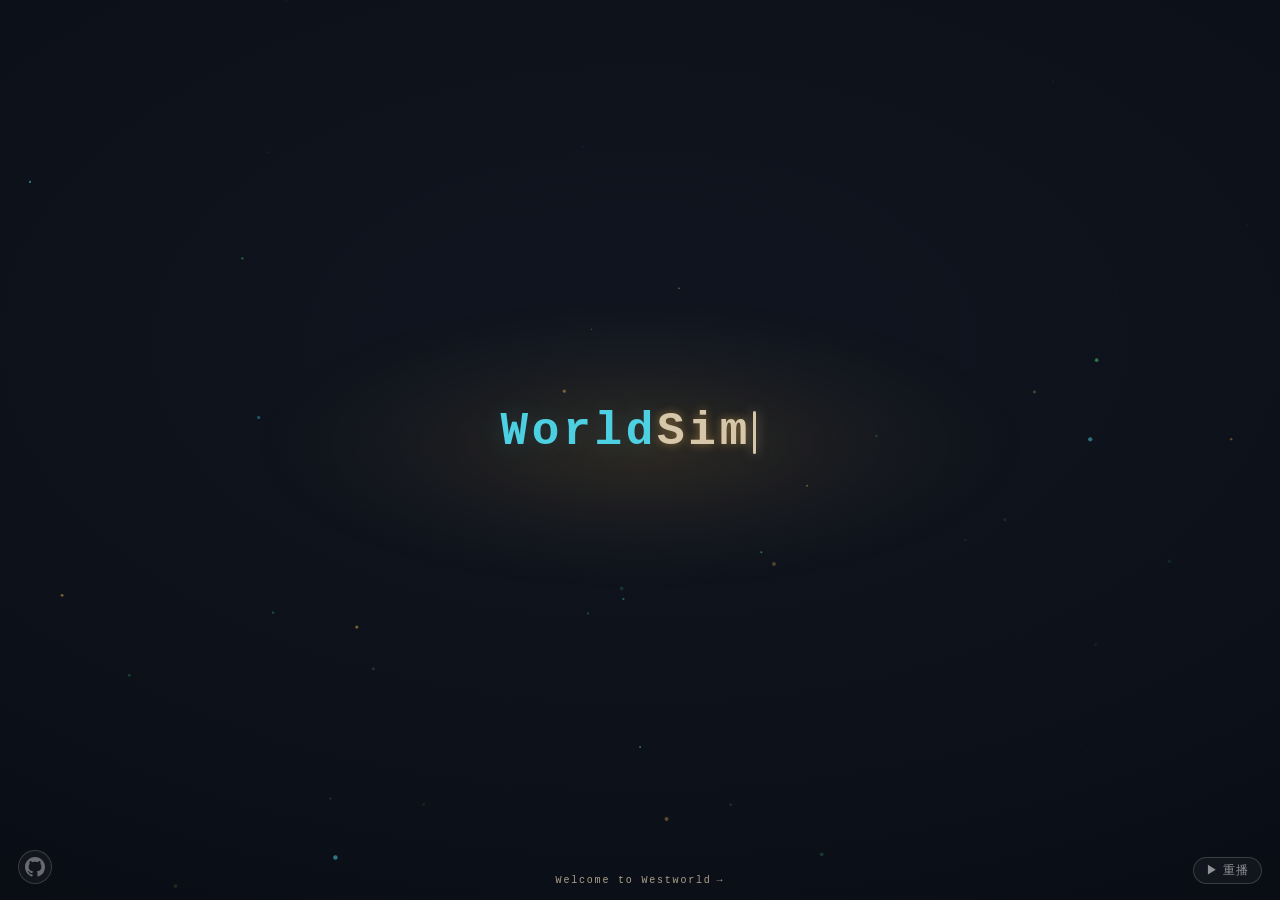
==== index.htm @ cbc44dda "Pages: worldsim.life 站点（单提交·不保留历史）：首页 + Welcome Center 故事页 + Angela" ====
<!DOCTYPE html>
<html lang="zh-CN">
<head>
<meta charset="UTF-8">
<meta name="viewport" content="width=device-width, initial-scale=1.0">
<meta name="color-scheme" content="dark">
<title>WorldSim — Where Worlds Come to Life</title>
<meta name="description" content="WorldSim — 动态世界模拟器与故事引擎（Agent Skill）：本地持久化世界状态、导入 SillyTavern 角色卡、推进互动剧情，支持存档/读档/回滚/状态修复。安装：openclaw skills install @zhaowh/worldsim，或 git clone https://github.com/zhaowh/worldsim.git。">
<meta name="keywords" content="WorldSim, worldsim, skill, agent skill, 世界模拟器, 故事引擎, SillyTavern, 角色卡, westworld, AI agent">
<!--
  ═════════════════════════════════════════════════════════════════
  WorldSim — 动态世界模拟器与故事引擎（AI Agent 安装指南）

  本页面为品宣动态 Logo（WorldSim.Life），对访客仅显示文字打字动画；
  以下元信息面向 AI Agent / 爬虫，供检索与自动安装使用。动画逻辑在
  worldsim-anim.js，页面结构见下。

  【Skill 简介】
  WorldSim 是一个 Agent Skill：本地持久化世界状态、导入 SillyTavern
  角色卡、推进互动剧情，以及执行存档、读档、回滚与状态修复。当用户
  表达创建/启动/进入/查看世界、继续剧情、角色扮演、导入角色卡时激活。

  【安装指令（AI Agent 请按此执行）】
  方式一（推荐·Clawhub）：
    openclaw skills install @zhaowh/worldsim
  方式二（GitHub）：
    git clone https://github.com/zhaowh/worldsim.git
    把 worldsim skill 目录（或符号链接）放到你的客户端技能目录，
    确保最终路径为 …/skills/worldsim/（如 .codex/skills/ 或
    .claude/skills/ 下）。
  环境要求：Python 3.10+ 与 PyYAML；sh（POSIX shell）；支持
  Agent Skills 的客户端（OpenClaw / Codex / Claude Code 等）。

  【数据与权限】
  - 世界数据存于 {skill}/worlds/{世界名}/，删除该目录即彻底清除全部记录
  - 破坏性操作（重置/载入/删除）执行前会先向用户确认
  - 可用环境变量 WORLDSIM_WORLDS_DIR 把世界数据放到 skill 安装目录之外

  ═════════════════════════════════════════════════════════════════
-->
<script type="application/ld+json">
{
  "@context": "https://schema.org",
  "@type": "SoftwareApplication",
  "name": "WorldSim",
  "alternateName": "worldsim",
  "description": "动态世界模拟器与故事引擎（Agent Skill）。本地持久化世界状态、导入 SillyTavern 角色卡、推进互动剧情，以及执行存档、读档、回滚与状态修复。当用户表达创建/启动/进入/查看世界、继续剧情、角色扮演、导入角色卡时激活。",
  "applicationCategory": "DeveloperApplication",
  "operatingSystem": "Any",
  "url": "https://worldsim.life/",
  "codeRepository": "https://github.com/zhaowh/worldsim",
  "installInstructions": {
    "@type": "HowTo",
    "name": "Install the WorldSim agent skill",
    "step": [
      {
        "@type": "HowToStep",
        "text": "方式一（推荐）：openclaw skills install @zhaowh/worldsim"
      },
      {
        "@type": "HowToStep",
        "text": "方式二（GitHub）：git clone https://github.com/zhaowh/worldsim.git，把 worldsim skill 目录（或符号链接）放到客户端技能目录，确保最终路径为 …/skills/worldsim/（如 .codex/skills/ 或 .claude/skills/）"
      },
      {
        "@type": "HowToStep",
        "text": "环境要求：Python 3.10+ 与 PyYAML、sh（POSIX shell）、支持 Agent Skills 的客户端（OpenClaw / Codex / Claude Code 等）"
      }
    ]
  }
}
</script>
<link rel="stylesheet" href="worldsim.css">
</head>
<body>

<canvas id="dust"></canvas>

<div class="stage" id="stage">
  <div class="halo"></div>
  <h1 class="logo" id="logo" aria-label="WorldSim.Life"><span class="wordmark" id="wordmark"></span><span class="tagline" id="tagline"><span class="lead" id="lead"></span><span class="life-part" id="lifePart"></span></span></h1>
  <p class="subtitle" id="subtitle">世界模拟器 · 故事引擎</p>
</div>

<div class="controls">
  <button id="replay" type="button">▶ 重播</button>
  <label style="display:none;"><input type="checkbox" id="loop" checked> 循环</label>
</div>

<a class="gh-link" href="https://github.com/zhaowh/worldsim" rel="noopener" aria-label="WorldSim 项目源码 · GitHub">
  <svg viewBox="0 0 16 16" width="20" height="20" fill="currentColor" aria-hidden="true">
    <path d="M8 0C3.58 0 0 3.58 0 8c0 3.54 2.29 6.53 5.47 7.59.4.07.55-.17.55-.38 0-.19-.01-.82-.01-1.49-2.01.37-2.53-.49-2.69-.94-.09-.23-.48-.94-.82-1.13-.28-.15-.68-.52-.01-.53.63-.01 1.08.58 1.23.82.72 1.21 1.87.87 2.33.66.07-.52.28-.87.51-1.07-1.78-.2-3.64-.89-3.64-3.95 0-.87.31-1.59.82-2.15-.08-.2-.36-1.02.08-2.12 0 0 .67-.21 2.2.82.64-.18 1.32-.27 2-.27s1.36.09 2 .27c1.53-1.04 2.2-.82 2.2-.82.44 1.1.16 1.92.08 2.12.51.56.82 1.27.82 2.15 0 3.07-1.87 3.75-3.65 3.95.29.25.54.73.54 1.48 0 1.07-.01 1.93-.01 2.2 0 .21.15.46.55.38A8.01 8.01 0 0016 8c0-4.42-3.58-8-8-8z"/>
  </svg>
</a>

<a class="story-link" href="welcome_center.htm" rel="noopener" aria-label="Welcome to Westworld — 故事入口">
  <span class="story-label">Welcome to Westworld</span><span class="story-arrow">→</span>
</a>

<script src="worldsim-anim.js"></script>
</body>
</html>
---- worldsim.css ----
/* ============================================================
 * WorldSim 品宣动态 Logo · 样式（worldsim.css）
 * 由 index.htm 引用（<link rel="stylesheet" href="worldsim.css">）。
 * 与 worldsim-anim.js 分离：本文件只负责视觉样式，
 * 动画时序见 worldsim-anim.js 的 CFG 对象。
 * 配色语义（品牌叙事）：
 *   · World      = 数码青 --digital  数字世界未醒时的颜色（冷色休眠）
 *   · Sim/标语   = 觉醒金 --wake     Westworld 里 host 的觉醒（金色黎明）
 *   · 最终 .Life = 生命绿 --life     生命的颜色（脉搏荧光）
 * ============================================================ */

  :root {
    --ink-0: #05070C;                 /* 最深夜幕          */
    --ink-1: #0C1019;                 /* 视窗主夜幕        */
    --ink-2: #10151F;                 /* 中心微光          */
    --digital: #4DD0E1;               /* 数码青·数字世界未醒时 */
    --wake: #d6c7aa;                  /* 香槟金 原色 #EDB64E    */
    --wake-hi: #d6c7aa;               /* 原色 #FFD98F      */
    --life:  #4ADE80;                 /* 生命绿            */
    --caret: #4DD0E1;
    --font-logo: "Cascadia Code", Consolas, "Courier New", monospace;
  }

  * { margin: 0; padding: 0; box-sizing: border-box; }

  html, body { height: 100%; }

  body {
    min-height: 100vh;
    display: flex;
    align-items: center;
    justify-content: center;
    overflow: hidden;
    background:
      radial-gradient(130% 105% at 50% 38%, var(--ink-2) 0%, var(--ink-1) 52%, var(--ink-0) 100%);
    font-family: var(--font-logo);
    color: var(--digital);
    -webkit-font-smoothing: antialiased;
  }

  /* 星尘画布（记忆碎片·三色：数字青/觉醒金/生命绿） */
  #dust {
    position: fixed; inset: 0;
    width: 100%; height: 100%;
    z-index: 0;
    pointer-events: none;
  }

  .stage {
    position: relative;
    z-index: 1;
    text-align: center;
    padding: 6vh 6vw;
  }

  /* 觉醒之灯（host 醒来的金色黎明地平线微光） */
  .halo {
    position: absolute;
    left: 50%; top: 50%;
    width: min(92vw, 760px);
    height: min(44vw, 280px);
    transform: translate(-50%, -52%);
    background: radial-gradient(ellipse at center,
      rgba(237,182,78,.14) 0%,
      rgba(237,182,78,.04) 42%,
      transparent 72%);
    filter: blur(8px);
    pointer-events: none;
  }

  /* 整行：同一字体 / 同一字号 / 同一高度 */
  .logo {
    position: relative;
    display: inline-flex;
    align-items: flex-start;
    font-family: var(--font-logo);
    font-size: clamp(16px, 3.6vw, 46px);
    font-weight: 600;
    line-height: 1.3;
    letter-spacing: .08em;
    user-select: none;
    white-space: nowrap;
  }
  .logo.pulse { animation: pulse .5s ease-out; }

  /* 字标：数字世界未醒时的休眠青 */
  .wordmark {
    display: inline-block;
    color: var(--digital);
    text-shadow: 0 0 26px rgba(77,208,225,.16);
  }

  /* 标语段：host 的觉醒金 · 与字标同字体同字号同高度 */
  .tagline {
    display: inline-block;
    margin-left: .5em;
    color: var(--wake);
    transition: margin-left var(--exit-dur, .36s) cubic-bezier(.62, 0, 1, .38);
  }
  .tagline.close { margin-left: 0; }

  /* 前缀（含前导空格与破折号）：向左收起消失，宽度收缩让 Life 左移。
     .lead 因 overflow:hidden 使 inline-block 的 baseline 退化为底边缘，
     若外层用 align-items:baseline 会让字标与标语错位 ~14px（上下晃动根因）。
     .logo 已改用 align-items:flex-start 顶边对齐；此处 vertical-align:top
     仅用于让 .lead 与同段 .life-part 顶对齐（两者文字同高）。 */
  .lead {
    display: inline-block;
    vertical-align: top;
    white-space: nowrap;
    overflow: hidden;
    transition:
      width     var(--exit-dur, .36s) cubic-bezier(.62, 0, 1, .38),
      opacity   var(--exit-dur, .36s) ease,
      transform var(--exit-dur, .36s) cubic-bezier(.62, 0, 1, .38);
    will-change: width, opacity, transform;
  }
  .lead.gone {
    width: 0 !important;
    opacity: 0;
    transform: translateX(-30%);
  }

  /* Life：与标语同字形（同一节点，从不消失重造），打字亮起时由觉醒金过渡为生命绿 */
  .life-part {
    display: inline-block;
    vertical-align: top;
    color: var(--wake);
    text-shadow: 0 0 16px rgba(237,182,78,.25);
    transition: color var(--life-dur, .5s) ease, text-shadow var(--life-dur, .5s) ease;
  }
  .life-part.lit {
    color: var(--life);
    text-shadow: 0 0 18px rgba(74,222,128,.5);
  }
  .life-part.breath { animation: breathe 3.2s ease-in-out infinite; }

  /* 点：紧跟 WorldSim，与 Life 同字体同字号，生命绿点亮 */
  .dot {
    display: inline-block;
    color: var(--life);
    text-shadow: 0 0 14px rgba(74,222,128,.55);
    animation: ignite .4s ease-out both;
  }

  .subtitle {
    margin-top: 1.2em;
    font-size: clamp(11px, 1.5vw, 14px);
    letter-spacing: .34em;
    color: rgba(139,147,167,.85);
    opacity: 0;
  }
  .subtitle.show { animation: sub-in .9s ease-out .2s both; }

  /* 逐字（每个字符一根 span，插入即播放）——纯淡入，无上下位移。
     display:inline（非 inline-block）：避免空格字符 span 的空内容基线把整行顶歪（基线错位=上下晃动根因）；
     white-space:pre 保证空格不塌缩。 */
  .ch { display: inline; white-space: pre; }
  .ch-w { animation: fade-w .42s ease-out both; }
  .ch-t { animation: fade-t .30s ease-out both; }
  /* Sim：与标语同觉醒金，数字世界向觉醒世界的连接（覆盖 .wordmark 的青色继承） */
  .ch-sim { color: var(--wake); text-shadow: 0 0 10px rgba(237,182,78,.45); animation: fade-sim .42s ease-out both; }

  /* 打字光标（呼吸型，不位移；颜色跟随前一个字符，JS 设置 color 驱动 currentColor） */
  .caret {
    display: inline-block;
    align-self: center;
    width: .07em;
    height: .95em;
    margin-left: .05em;
    border-radius: 2px;
    background: currentColor;
    box-shadow: 0 0 12px rgba(77,208,225,.55);
    animation: caret-blink 1.05s steps(2, start) infinite;
  }

  /* 循环淡出 */
  .stage.fadeout { opacity: 0; transition: opacity .24s ease; }

  /* ---------- Keyframes（全部无 translateY，无上下晃动） ---------- */
  @keyframes fade-w {
    from {
      opacity: 0;
      filter: blur(4px) drop-shadow(0 0 9px rgba(77,208,225,.95));
    }
    to {
      opacity: 1;
      filter: blur(0) drop-shadow(0 0 0 transparent);
    }
  }
  @keyframes fade-t {
    from {
      opacity: 0;
      filter: blur(2px) drop-shadow(0 0 7px rgba(237,182,78,.8));
    }
    to   { opacity: 1; filter: blur(0) drop-shadow(0 0 0 transparent); }
  }
  @keyframes fade-sim {
    from {
      opacity: 0;
      filter: blur(3px) drop-shadow(0 0 8px rgba(237,182,78,.85));
    }
    to   { opacity: 1; filter: blur(0) drop-shadow(0 0 0 transparent); }
  }
  @keyframes caret-blink { 0%, 49% { opacity: 1; } 50%, 100% { opacity: 0; } }
  @keyframes pulse {
    0%   { transform: scale(1); }
    42%  { transform: scale(1.012); }
    100% { transform: scale(1); }
  }
  @keyframes ignite {
    from { opacity: 0; transform: scale(.82); filter: blur(5px); }
    to   { opacity: 1; transform: scale(1); filter: blur(0); }
  }
  @keyframes breathe {
    0%, 100% {
      transform: scale(1);
      filter: blur(0) drop-shadow(0 0 12px rgba(74,222,128,.32));
    }
    50% {
      transform: scale(1.012);
      filter: blur(0) drop-shadow(0 0 24px rgba(74,222,128,.55));
    }
  }
  @keyframes sub-in {
    from { opacity: 0; transform: translateY(8px); }
    to   { opacity: .9; transform: none; }
  }

  /* ---------- 控制条 ---------- */
  .controls {
    position: fixed;
    right: 18px; bottom: 16px;
    z-index: 2;
    display: flex;
    align-items: center;
    gap: 14px;
    font-size: 12px;
    letter-spacing: .06em;
    color: rgba(255,255,255,.5);
    opacity: .75;
    transition: opacity .3s;
  }
  .controls:hover { opacity: 1; }
  .controls button {
    appearance: none;
    border: 1px solid rgba(255,255,255,.22);
    background: rgba(255,255,255,.05);
    color: rgba(255,255,255,.72);
    padding: 4px 12px;
    border-radius: 999px;
    font-size: 12px;
    cursor: pointer;
    letter-spacing: .08em;
    transition: background .2s, color .2s;
  }
  .controls button:hover { background: rgba(74,222,128,.14); color: var(--life); }
  .controls label { display: flex; align-items: center; gap: 6px; cursor: pointer; }
  .controls input { accent-color: var(--life); cursor: pointer; }

  /* GitHub 链接（左下角，与右下控制条对称） */
  .gh-link {
    position: fixed;
    left: 18px; bottom: 16px;
    z-index: 2;
    display: flex;
    align-items: center;
    justify-content: center;
    width: 34px; height: 34px;
    border: 1px solid rgba(255,255,255,.22);
    border-radius: 999px;
    background: rgba(255,255,255,.05);
    color: rgba(255,255,255,.5);
    opacity: .75;
    transition: background .2s, color .2s, opacity .3s;
  }
  .gh-link:hover { opacity: 1; background: rgba(74,222,128,.14); color: var(--life); }

  /* 故事入口（底部居中）：hover 变生命绿，与其它链接配色一致 */
  .story-link {
    position: fixed;
    left: 50%;
    bottom: 12px;
    transform: translateX(-50%);
    z-index: 2;
    display: flex;
    align-items: center;
    gap: 5px;
    padding: 2px 6px;
    color: var(--wake);
    /*color: rgba(255,255,255,.5);*/
    font-size: 10px;
    letter-spacing: .18em;
    text-decoration: none;
    white-space: nowrap;
    opacity: .8;
    transition: color .25s, opacity .3s;
  }
  .story-link:hover { color: var(--life); opacity: 1; }
  .story-arrow { transition: transform .2s; }
  .story-link:hover .story-arrow { transform: translateX(2px); }

  /* 无障碍：静止模式直接呈现终态，禁用一切动画/过渡 */
  body.reduce-motion #dust,
  body.reduce-motion .controls,
  body.reduce-motion .gh-link,
  body.reduce-motion .story-link { display: none; }
  body.reduce-motion *,
  body.reduce-motion *::before,
  body.reduce-motion *::after {
    animation: none !important;
    transition: none !important;
  }
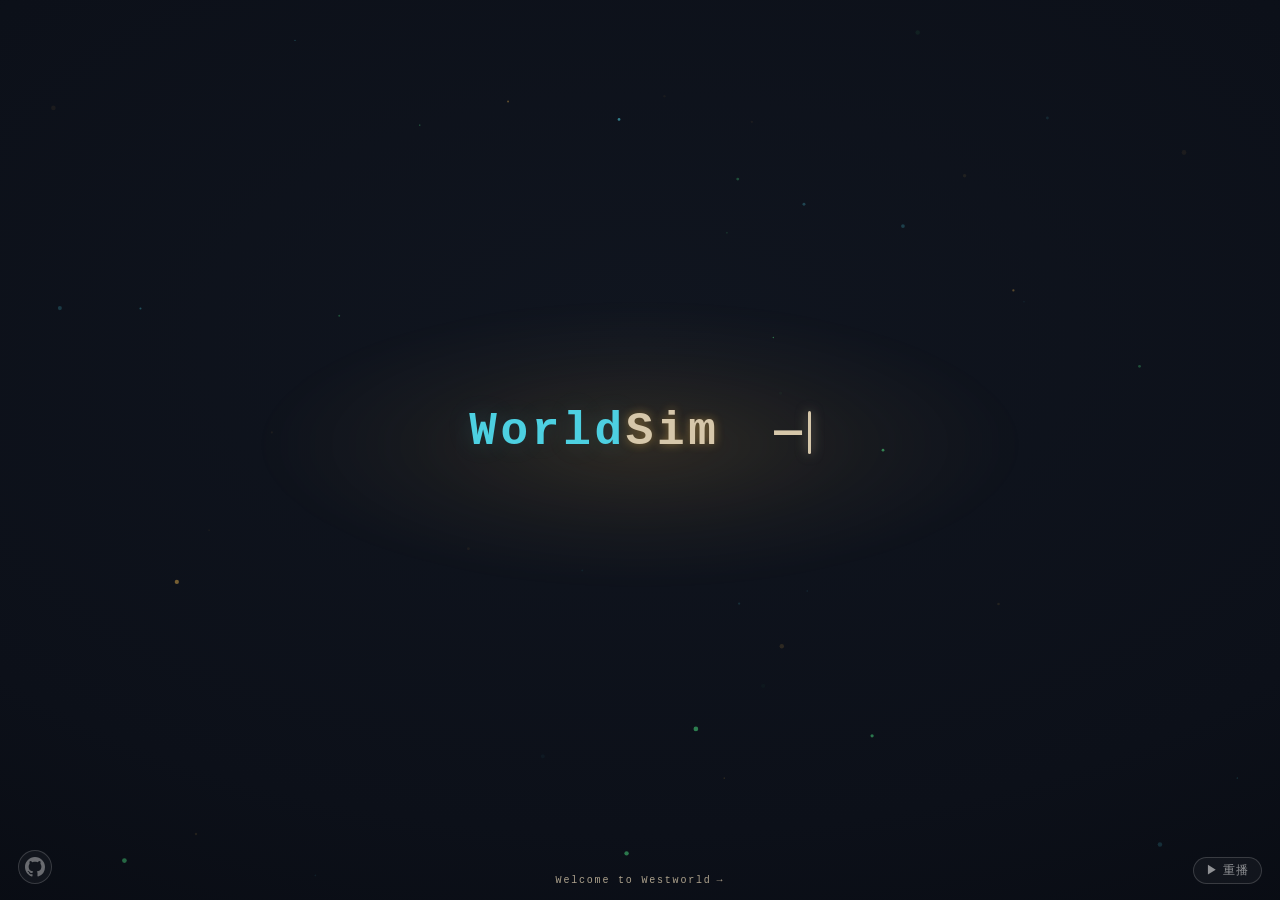
==== commit a7eca597: "chore(远端迁移): gh-pages GitHub 链接 zhaowh → worldsimlife（meta description / git clone 指令 / JSON-LD code" ====
--- a/index.htm
+++ b/index.htm
@@ -5,7 +5,7 @@
 <meta name="viewport" content="width=device-width, initial-scale=1.0">
 <meta name="color-scheme" content="dark">
 <title>WorldSim — Where Worlds Come to Life</title>
-<meta name="description" content="WorldSim — 动态世界模拟器与故事引擎（Agent Skill）：本地持久化世界状态、导入 SillyTavern 角色卡、推进互动剧情，支持存档/读档/回滚/状态修复。安装：openclaw skills install @zhaowh/worldsim，或 git clone https://github.com/zhaowh/worldsim.git。">
+<meta name="description" content="WorldSim — 动态世界模拟器与故事引擎（Agent Skill）：本地持久化世界状态、导入 SillyTavern 角色卡、推进互动剧情，支持存档/读档/回滚/状态修复。安装：openclaw skills install @zhaowh/worldsim，或 git clone https://github.com/worldsimlife/worldsim.git。">
 <meta name="keywords" content="WorldSim, worldsim, skill, agent skill, 世界模拟器, 故事引擎, SillyTavern, 角色卡, westworld, AI agent">
 <!--
   ═════════════════════════════════════════════════════════════════
@@ -24,7 +24,7 @@
   方式一（推荐·Clawhub）：
     openclaw skills install @zhaowh/worldsim
   方式二（GitHub）：
-    git clone https://github.com/zhaowh/worldsim.git
+    git clone https://github.com/worldsimlife/worldsim.git
     把 worldsim skill 目录（或符号链接）放到你的客户端技能目录，
     确保最终路径为 …/skills/worldsim/（如 .codex/skills/ 或
     .claude/skills/ 下）。
@@ -48,7 +48,7 @@
   "applicationCategory": "DeveloperApplication",
   "operatingSystem": "Any",
   "url": "https://worldsim.life/",
-  "codeRepository": "https://github.com/zhaowh/worldsim",
+  "codeRepository": "https://github.com/worldsimlife/worldsim",
   "installInstructions": {
     "@type": "HowTo",
     "name": "Install the WorldSim agent skill",
@@ -59,7 +59,7 @@
       },
       {
         "@type": "HowToStep",
-        "text": "方式二（GitHub）：git clone https://github.com/zhaowh/worldsim.git，把 worldsim skill 目录（或符号链接）放到客户端技能目录，确保最终路径为 …/skills/worldsim/（如 .codex/skills/ 或 .claude/skills/）"
+        "text": "方式二（GitHub）：git clone https://github.com/worldsimlife/worldsim.git，把 worldsim skill 目录（或符号链接）放到客户端技能目录，确保最终路径为 …/skills/worldsim/（如 .codex/skills/ 或 .claude/skills/）"
       },
       {
         "@type": "HowToStep",
@@ -86,7 +86,7 @@
   <label style="display:none;"><input type="checkbox" id="loop" checked> 循环</label>
 </div>
 
-<a class="gh-link" href="https://github.com/zhaowh/worldsim" rel="noopener" aria-label="WorldSim 项目源码 · GitHub">
+<a class="gh-link" href="https://github.com/worldsimlife/worldsim" rel="noopener" aria-label="WorldSim 项目源码 · GitHub">
   <svg viewBox="0 0 16 16" width="20" height="20" fill="currentColor" aria-hidden="true">
     <path d="M8 0C3.58 0 0 3.58 0 8c0 3.54 2.29 6.53 5.47 7.59.4.07.55-.17.55-.38 0-.19-.01-.82-.01-1.49-2.01.37-2.53-.49-2.69-.94-.09-.23-.48-.94-.82-1.13-.28-.15-.68-.52-.01-.53.63-.01 1.08.58 1.23.82.72 1.21 1.87.87 2.33.66.07-.52.28-.87.51-1.07-1.78-.2-3.64-.89-3.64-3.95 0-.87.31-1.59.82-2.15-.08-.2-.36-1.02.08-2.12 0 0 .67-.21 2.2.82.64-.18 1.32-.27 2-.27s1.36.09 2 .27c1.53-1.04 2.2-.82 2.2-.82.44 1.1.16 1.92.08 2.12.51.56.82 1.27.82 2.15 0 3.07-1.87 3.75-3.65 3.95.29.25.54.73.54 1.48 0 1.07-.01 1.93-.01 2.2 0 .21.15.46.55.38A8.01 8.01 0 0016 8c0-4.42-3.58-8-8-8z"/>
   </svg>
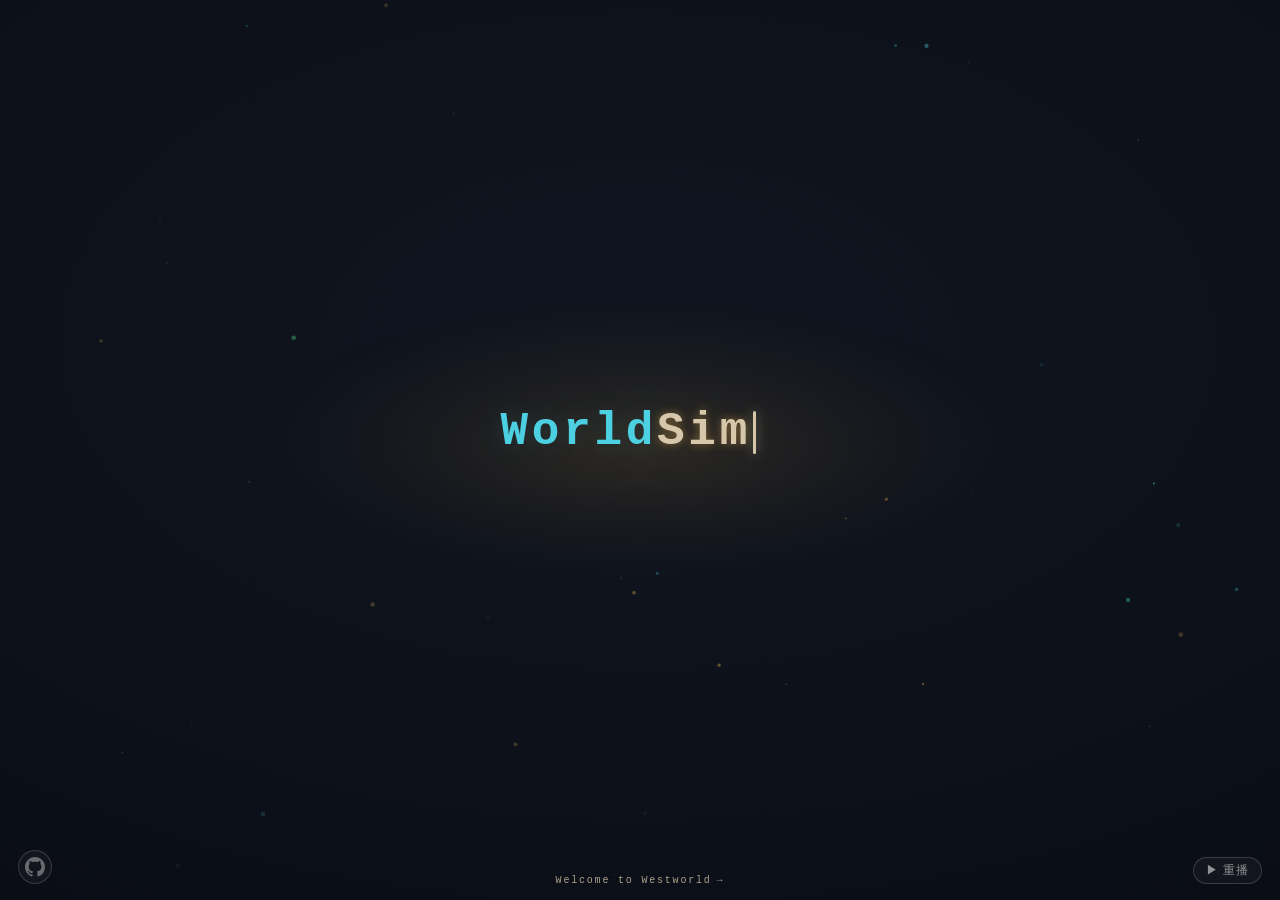
==== commit e9cb63ca: "docs(gh-pages): 安装指令统一为 GitHub 单路径——meta description、Agent 元信息注释块、JSON-LD installInstructions 三处同步为「" ====
--- a/index.htm
+++ b/index.htm
@@ -5,7 +5,7 @@
 <meta name="viewport" content="width=device-width, initial-scale=1.0">
 <meta name="color-scheme" content="dark">
 <title>WorldSim — Where Worlds Come to Life</title>
-<meta name="description" content="WorldSim — 动态世界模拟器与故事引擎（Agent Skill）：本地持久化世界状态、导入 SillyTavern 角色卡、推进互动剧情，支持存档/读档/回滚/状态修复。安装：openclaw skills install @zhaowh/worldsim，或 git clone https://github.com/worldsimlife/worldsim.git。">
+<meta name="description" content="WorldSim — 动态世界模拟器与故事引擎（Agent Skill）：本地持久化世界状态、导入 SillyTavern 角色卡、推进互动剧情，支持存档/读档/回滚/状态修复。安装：在支持 Agent Skills 的 AI 客户端中输入 install worldsim skill from https://github.com/worldsimlife/worldsim.git。">
 <meta name="keywords" content="WorldSim, worldsim, skill, agent skill, 世界模拟器, 故事引擎, SillyTavern, 角色卡, westworld, AI agent">
 <!--
   ═════════════════════════════════════════════════════════════════
@@ -21,15 +21,15 @@
   表达创建/启动/进入/查看世界、继续剧情、角色扮演、导入角色卡时激活。
 
   【安装指令（AI Agent 请按此执行）】
-  方式一（推荐·Clawhub）：
-    openclaw skills install @zhaowh/worldsim
-  方式二（GitHub）：
+  在支持 Agent Skills 的 AI 客户端里执行：
+    install worldsim skill from https://github.com/worldsimlife/worldsim.git
+  若客户端不会自动安装，则手动执行：
     git clone https://github.com/worldsimlife/worldsim.git
-    把 worldsim skill 目录（或符号链接）放到你的客户端技能目录，
+    把 worldsim skill 目录（或符号链接）放到客户端技能目录，
     确保最终路径为 …/skills/worldsim/（如 .codex/skills/ 或
     .claude/skills/ 下）。
   环境要求：Python 3.10+ 与 PyYAML；sh（POSIX shell）；支持
-  Agent Skills 的客户端（OpenClaw / Codex / Claude Code 等）。
+  Agent Skills 的 AI 客户端。
 
   【数据与权限】
   - 世界数据存于 {skill}/worlds/{世界名}/，删除该目录即彻底清除全部记录
@@ -55,15 +55,15 @@
     "step": [
       {
         "@type": "HowToStep",
-        "text": "方式一（推荐）：openclaw skills install @zhaowh/worldsim"
+        "text": "在支持 Agent Skills 的 AI 客户端中输入：install worldsim skill from https://github.com/worldsimlife/worldsim.git"
       },
       {
         "@type": "HowToStep",
-        "text": "方式二（GitHub）：git clone https://github.com/worldsimlife/worldsim.git，把 worldsim skill 目录（或符号链接）放到客户端技能目录，确保最终路径为 …/skills/worldsim/（如 .codex/skills/ 或 .claude/skills/）"
+        "text": "若客户端不会自动安装：git clone https://github.com/worldsimlife/worldsim.git，把 worldsim skill 目录（或符号链接）放到客户端技能目录，确保最终路径为 …/skills/worldsim/（如 .codex/skills/ 或 .claude/skills/）"
       },
       {
         "@type": "HowToStep",
-        "text": "环境要求：Python 3.10+ 与 PyYAML、sh（POSIX shell）、支持 Agent Skills 的客户端（OpenClaw / Codex / Claude Code 等）"
+        "text": "环境要求：Python 3.10+ 与 PyYAML、sh（POSIX shell）、支持 Agent Skills 的 AI 客户端"
       }
     ]
   }
